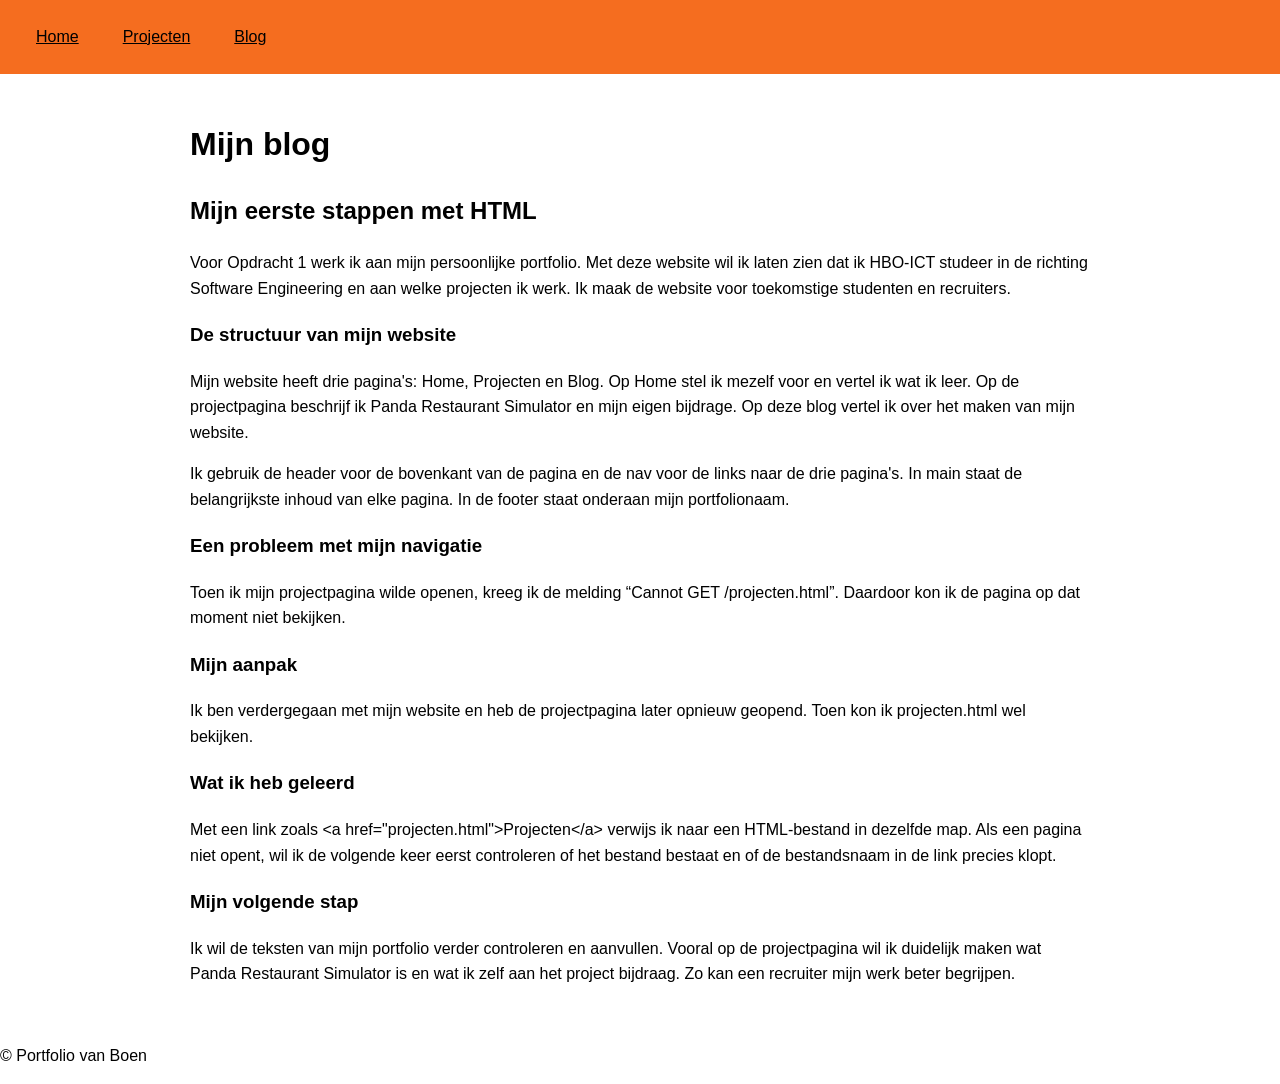
==== blog.html @ 396455c0 "Blog en project pagina toegevoegd" ====
<!DOCTYPE html>
<html lang="nl">
  <head>
    <meta charset="UTF-8">
    <meta name="viewport" content="width=device-width, initial-scale=1.0">
    <title>Blog - Portfolio van Boen</title>
    <link rel="stylesheet" href="style.css">
  </head>

  <body>
    <header>
      <nav>
        <ul>
          <li><a href="index.html">Home</a></li>
          <li><a href="projecten.html">Projecten</a></li>
          <li><a href="blog.html">Blog</a></li>
        </ul>
      </nav>
    </header>

    <main>
      <h1>Mijn blog</h1>

<article>
  <h2>Mijn eerste stappen met HTML</h2>

  <p>
    Voor Opdracht 1 werk ik aan mijn persoonlijke portfolio. Met deze
    website wil ik laten zien dat ik HBO-ICT studeer in de richting
    Software Engineering en aan welke projecten ik werk. Ik maak de
    website voor toekomstige studenten en recruiters.
  </p>

  <h3>De structuur van mijn website</h3>

  <p>
    Mijn website heeft drie pagina's: Home, Projecten en Blog. Op Home
    stel ik mezelf voor en vertel ik wat ik leer. Op de projectpagina
    beschrijf ik Panda Restaurant Simulator en mijn eigen bijdrage.
    Op deze blog vertel ik over het maken van mijn website.
  </p>

  <p>
    Ik gebruik de header voor de bovenkant van de pagina en de nav voor
    de links naar de drie pagina's. In main staat de belangrijkste
    inhoud van elke pagina. In de footer staat onderaan mijn
    portfolionaam.
  </p>

  <h3>Een probleem met mijn navigatie</h3>

  <p>
    Toen ik mijn projectpagina wilde openen, kreeg ik de melding
    “Cannot GET /projecten.html”. Daardoor kon ik de pagina op dat
    moment niet bekijken.
  </p>

  <h3>Mijn aanpak</h3>

  <p>
    Ik ben verdergegaan met mijn website en heb de projectpagina later
    opnieuw geopend. Toen kon ik projecten.html wel bekijken.
  </p>

  <h3>Wat ik heb geleerd</h3>

  <p>
    Met een link zoals &lt;a href="projecten.html"&gt;Projecten&lt;/a&gt;
    verwijs ik naar een HTML-bestand in dezelfde map. Als een pagina
    niet opent, wil ik de volgende keer eerst controleren of het
    bestand bestaat en of de bestandsnaam in de link precies klopt.
  </p>

  <h3>Mijn volgende stap</h3>

  <p>
    Ik wil de teksten van mijn portfolio verder controleren en
    aanvullen. Vooral op de projectpagina wil ik duidelijk maken wat
    Panda Restaurant Simulator is en wat ik zelf aan het project
    bijdraag. Zo kan een recruiter mijn werk beter begrijpen.
  </p>
</article>
</main>
<footer>
      <p>&copy; Portfolio van Boen</p>
    </footer>
  </body>
</html>
---- style.css ----
body {
  font-family: Arial, sans-serif;
  margin: 0;
  line-height: 1.6;
}

main {
  max-width: 900px;
  margin: 0 auto;
  padding: 24px;
}
nav ul {
  list-style: none;
  margin: 0;
  padding: 16px 24px;
  display: flex;
  flex-wrap: wrap;
  gap: 20px;
}
header {
  background-color: #f56d1f;
}

nav a {
  display: block;
  padding: 8px 12px;
  color: #000000;
}

nav a:hover,
nav a:focus-visible {
  background-color: #dd0808;
}
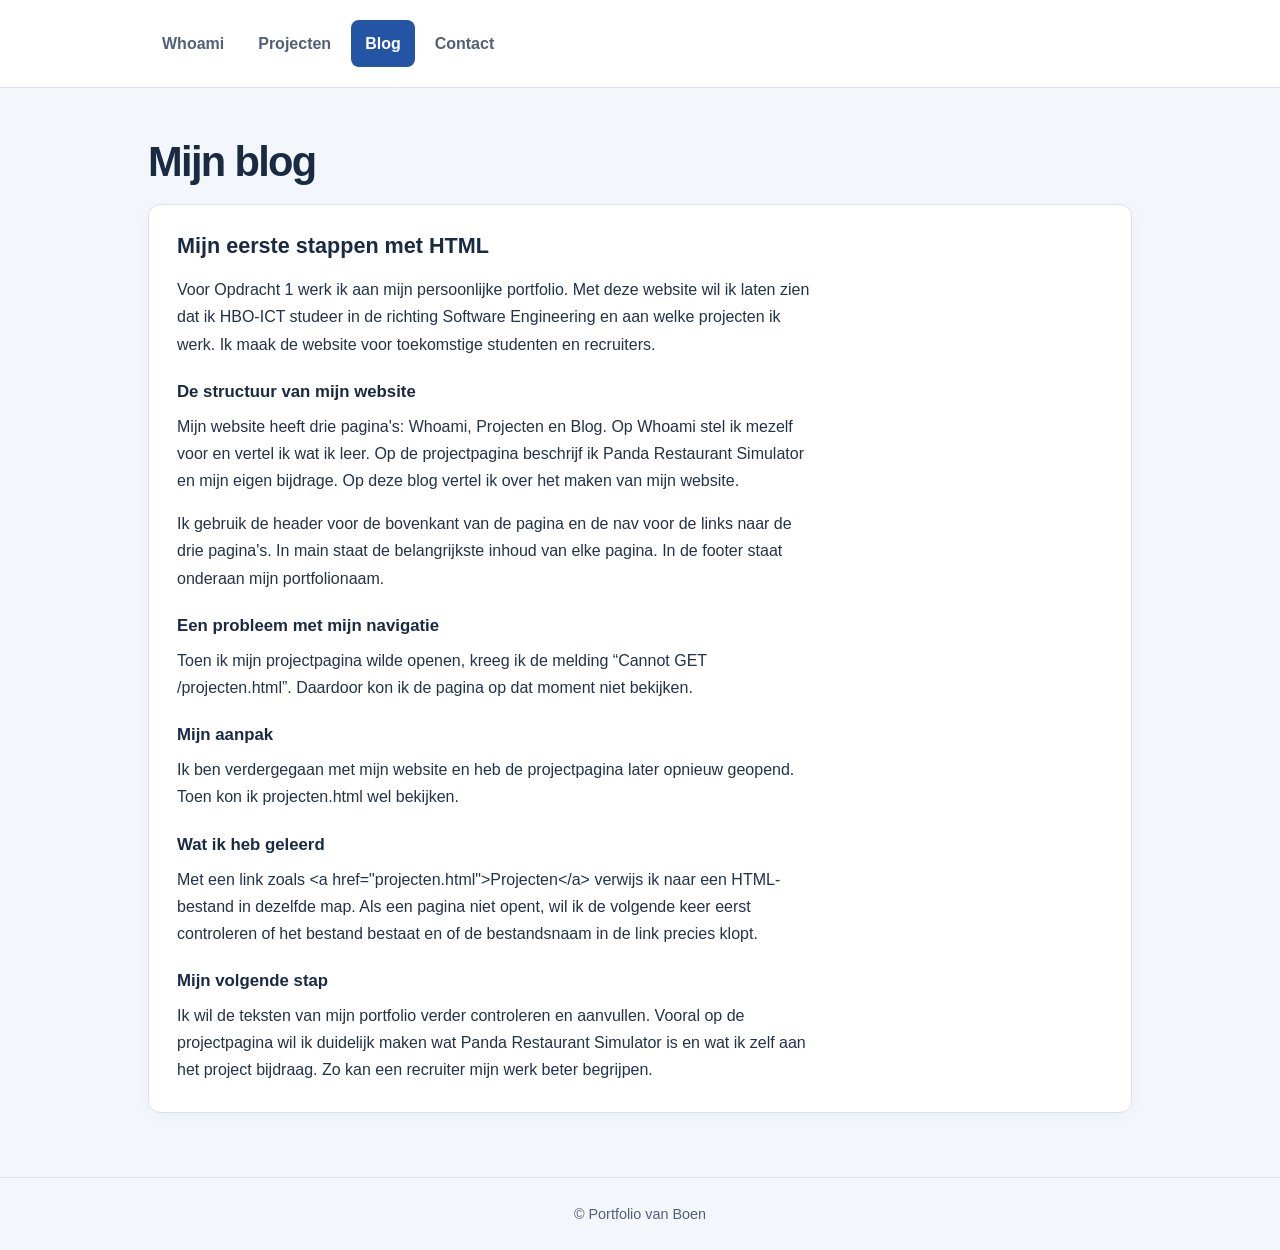
==== commit 298c40eb: "Add contact page and form validation; update navigation and project filtering" ====
--- a/blog.html
+++ b/blog.html
@@ -9,11 +9,12 @@
 
   <body>
     <header>
-      <nav>
+      <nav aria-label="Hoofdnavigatie">
         <ul>
-          <li><a href="index.html">Home</a></li>
+          <li><a href="index.html">Whoami</a></li>
           <li><a href="projecten.html">Projecten</a></li>
-          <li><a href="blog.html">Blog</a></li>
+          <li><a href="blog.html" aria-current="page">Blog</a></li>
+          <li><a href="contact.html">Contact</a></li>
         </ul>
       </nav>
     </header>
@@ -34,7 +35,7 @@
   <h3>De structuur van mijn website</h3>
 
   <p>
-    Mijn website heeft drie pagina's: Home, Projecten en Blog. Op Home
+    Mijn website heeft drie pagina's: Whoami, Projecten en Blog. Op Whoami
     stel ik mezelf voor en vertel ik wat ik leer. Op de projectpagina
     beschrijf ik Panda Restaurant Simulator en mijn eigen bijdrage.
     Op deze blog vertel ik over het maken van mijn website.
--- a/style.css
+++ b/style.css
@@ -1,33 +1,344 @@
+/* Basis: dezelfde kleuren en afstanden op alle pagina's. */
+:root {
+  --achtergrond: #f3f6fa;
+  --tekst: #243248;
+  --zachte-tekst: #526176;
+  --blauw: #2455a4;
+  --rand: #dbe3ed;
+}
+
+* {
+  box-sizing: border-box;
+}
+
 body {
+  margin: 0;
+  min-height: 100vh;
+  display: flex;
+  flex-direction: column;
   font-family: Arial, sans-serif;
-  margin: 0;
-  line-height: 1.6;
-}
-
-main {
-  max-width: 900px;
+  line-height: 1.7;
+  color: var(--tekst);
+  background-color: var(--achtergrond);
+}
+
+a {
+  color: var(--blauw);
+  text-underline-offset: 3px;
+}
+
+/* Navigatie bovenaan. */
+header {
+  background-color: #ffffff;
+  border-bottom: 1px solid var(--rand);
+}
+
+nav {
+  max-width: 1040px;
   margin: 0 auto;
-  padding: 24px;
-}
+  padding: 20px 28px;
+  display: flex;
+  align-items: center;
+  justify-content: flex-start;
+  gap: 24px;
+}
+
 nav ul {
   list-style: none;
+  display: flex;
+  flex-wrap: wrap;
+  gap: 6px;
   margin: 0;
-  padding: 16px 24px;
+  padding: 0;
+}
+
+nav ul a {
+  display: block;
+  padding: 10px 14px;
+  border-radius: 8px;
+  color: var(--zachte-tekst);
+  font-weight: bold;
+  text-decoration: none;
+}
+
+nav ul a:hover {
+  color: var(--blauw);
+  background-color: #edf3fc;
+}
+
+nav a[aria-current="page"] {
+  color: #ffffff;
+  background-color: var(--blauw);
+}
+
+/* De inhoud krijgt een rustige breedte en duidelijke titels. */
+main {
+  width: 100%;
+  max-width: 1040px;
+  margin: 0 auto;
+  padding: 48px 28px 64px;
+  flex: 1;
+}
+
+h1, h2, h3 {
+  line-height: 1.25;
+  color: #192a43;
+}
+
+h1 {
+  margin: 0 0 16px;
+  font-size: 2.6rem;
+  letter-spacing: -0.04em;
+}
+
+h2 {
+  margin: 0 0 16px;
+  font-size: 1.35rem;
+}
+
+h3 {
+  margin: 24px 0 10px;
+  font-size: 1.05rem;
+}
+
+p {
+  margin: 0 0 16px;
+}
+
+main > p {
+  max-width: 720px;
+  margin-bottom: 32px;
+  color: var(--zachte-tekst);
+  font-size: 1.05rem;
+}
+
+/* Witte blokken voor de introductie, projecten en blog. */
+main > section,
+article {
+  padding: 28px;
+  border: 1px solid var(--rand);
+  border-radius: 12px;
+  background-color: #ffffff;
+  box-shadow: 0 4px 16px rgba(25, 42, 67, 0.03);
+}
+
+main > section {
+  margin-top: 20px;
+}
+
+article p {
+  max-width: 72ch;
+}
+
+section > p:last-child,
+article > p:last-child {
+  margin-bottom: 0;
+}
+
+/* Projecten: twee kolommen op brede schermen. */
+.project-keuzes {
   display: flex;
   flex-wrap: wrap;
   gap: 20px;
-}
-header {
-  background-color: #f56d1f;
-}
-
-nav a {
+  margin: 24px 0 16px;
+}
+
+.project-keuzes label,
+.form-veld label {
   display: block;
-  padding: 8px 12px;
-  color: #000000;
-}
-
-nav a:hover,
-nav a:focus-visible {
-  background-color: #dd0808;
-}+  margin-bottom: 6px;
+  font-weight: bold;
+}
+
+#aantal-projecten {
+  margin-bottom: 20px;
+  font-size: 0.95rem;
+}
+
+#projecten-lijst {
+  display: grid;
+  grid-template-columns: 1fr 1fr;
+  gap: 20px;
+}
+
+#projecten-lijst article {
+  min-width: 0;
+  border-top: 4px solid var(--blauw);
+}
+
+/* Formuliervelden en knoppen delen dezelfde stijl. */
+select, input, textarea, button {
+  font: inherit;
+}
+
+select,
+.form-veld input,
+.form-veld textarea {
+  max-width: 100%;
+  padding: 10px 12px;
+  color: var(--tekst);
+  background-color: #ffffff;
+  border: 1px solid #7c8da4;
+  border-radius: 8px;
+}
+
+#contact-formulier {
+  max-width: 680px;
+}
+
+#contact-velden {
+  min-width: 0;
+  margin: 0;
+  padding: 24px 28px 28px;
+  border: 1px solid var(--rand);
+  border-radius: 12px;
+  background-color: #ffffff;
+}
+
+legend {
+  padding: 0 8px;
+  font-weight: bold;
+}
+
+.form-veld {
+  margin-bottom: 24px;
+}
+
+.form-veld input,
+.form-veld textarea {
+  width: 100%;
+}
+
+.form-veld textarea {
+  min-height: 150px;
+  resize: vertical;
+}
+
+#bericht-hulp {
+  margin: 0 0 10px;
+  color: var(--zachte-tekst);
+  font-size: 0.9rem;
+}
+
+button {
+  padding: 11px 20px;
+  color: #ffffff;
+  background-color: var(--blauw);
+  border: 1px solid var(--blauw);
+  border-radius: 8px;
+  font-weight: bold;
+  cursor: pointer;
+}
+
+button:hover:not(:disabled) {
+  background-color: #173d7b;
+}
+
+button:disabled {
+  color: #526176;
+  background-color: #e8edf4;
+  border-color: var(--rand);
+  cursor: wait;
+}
+
+/* Een zichtbare focus en fouttekst, niet alleen een andere kleur. */
+a:focus-visible,
+input:focus-visible,
+textarea:focus-visible,
+select:focus-visible,
+button:focus-visible {
+  outline: 3px solid var(--blauw);
+  outline-offset: 4px;
+}
+
+.form-veld [aria-invalid="true"] {
+  border: 2px solid #a00000;
+}
+
+.veld-fout,
+.weer-fout {
+  color: #a00000;
+}
+
+.veld-fout {
+  margin: 6px 0 0;
+}
+
+#contact-status:not(:empty) {
+  margin-top: 20px;
+  padding: 16px;
+  color: #18543c;
+  background-color: #e7f4ec;
+  border-radius: 8px;
+  font-weight: bold;
+}
+
+/* Weerbericht met temperatuur en wind naast elkaar. */
+#weer-gegevens {
+  display: grid;
+  grid-template-columns: 1fr 1fr;
+  gap: 0 20px;
+}
+
+#weer-gegevens p {
+  font-size: 1.15rem;
+  font-weight: bold;
+}
+
+#weer-gegevens p:last-child {
+  grid-column: 1 / -1;
+  font-size: 0.9rem;
+  font-weight: normal;
+  color: var(--zachte-tekst);
+}
+
+.weer-bron {
+  margin-top: 20px;
+  font-size: 0.85rem;
+  color: var(--zachte-tekst);
+}
+
+footer {
+  padding: 24px;
+  border-top: 1px solid var(--rand);
+  color: var(--zachte-tekst);
+  text-align: center;
+  font-size: 0.9rem;
+}
+
+footer p {
+  margin: 0;
+}
+
+/* Op kleine schermen staan blokken onder elkaar. */
+@media (max-width: 700px) {
+  nav {
+    align-items: flex-start;
+    flex-direction: column;
+    gap: 12px;
+    padding: 16px 20px;
+  }
+
+  nav ul a {
+    padding: 9px 11px;
+  }
+
+  main {
+    padding: 32px 20px 40px;
+  }
+
+  h1 {
+    font-size: 2.1rem;
+  }
+
+  main > section,
+  article,
+  #contact-velden {
+    padding: 20px;
+  }
+
+  #projecten-lijst,
+  #weer-gegevens {
+    grid-template-columns: 1fr;
+  }
+}
